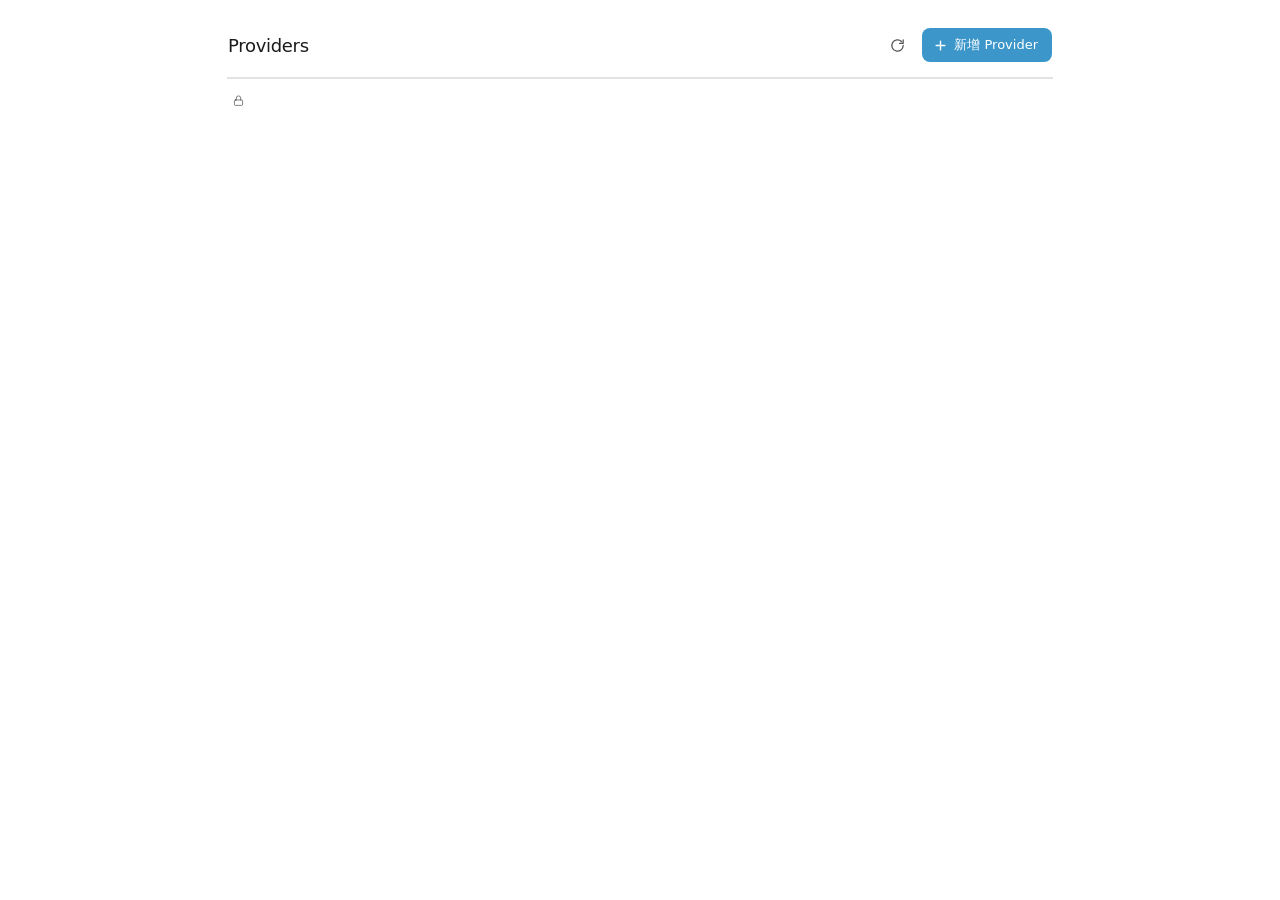
==== pages/providers/index.html @ 0677b1cc "feat: merge provider settings dialog" ====
<!doctype html>
<html lang="zh-CN">
  <head>
    <meta charset="utf-8" />
    <meta name="viewport" content="width=device-width, initial-scale=1" />
    <title>Providers</title>
    <link rel="stylesheet" href="./style.css" />
    <script src="/api/plugin/page/bridge-sdk.js"></script>
  </head>
  <body>
    <main class="account-center">
      <header class="page-heading">
        <div class="heading-copy">
          <h1 id="title">Providers</h1>
        </div>
        <span id="updated" class="updated" role="status"></span>
        <button id="usage" class="icon-button" type="button" aria-label="刷新状态">
          <svg viewBox="0 0 24 24" aria-hidden="true">
            <path d="M20 12a8 8 0 1 1-2.34-5.66" />
            <path d="M20 4v5h-5" />
          </svg>
        </button>
        <button id="add-provider" class="button primary with-icon" type="button">
          <svg viewBox="0 0 24 24" aria-hidden="true"><path d="M12 5v14M5 12h14" /></svg>
          <span id="add-provider-label">新增 Provider</span>
        </button>
      </header>
      <p id="page-error" class="error" role="alert" hidden></p>
      <p id="save-error" class="error" role="alert" hidden></p>

      <!-- Rows are rendered by app.js; the allowance panel is moved under the
           selected row. Rarely used settings live in the settings dialog. -->
      <div id="providers" class="provider-list" aria-label="Providers">
        <section id="provider-detail" class="editor" aria-labelledby="source-name" hidden>
          <div class="sr-only">
            <h2 id="source-name">—</h2>
            <span id="plan" hidden></span>
            <span id="account-status"></span>
          </div>
          <div class="editor-row">
            <span id="quota-label" class="editor-label compact">额度</span>
            <div class="editor-body">
              <div class="quota-list" aria-live="polite">
                <div id="usage-result" class="quota-rows"></div>
                <p id="quota-policy" class="quota-note" hidden></p>
              </div>
              <p id="notice" class="notice" role="status" hidden>
                <svg viewBox="0 0 24 24" aria-hidden="true">
                  <path d="M12 9v4M12 17h.01" />
                  <path d="M10.3 3.9 1.8 18a2 2 0 0 0 1.7 3h17a2 2 0 0 0 1.7-3L13.7 3.9a2 2 0 0 0-3.4 0z" />
                </svg>
                <span id="notice-text"></span>
              </p>
            </div>
          </div>
        </section>
      </div>

      <p class="footnote">
        <svg viewBox="0 0 24 24" aria-hidden="true">
          <rect x="4.5" y="11" width="15" height="10" rx="2" />
          <path d="M8 11V7.5a4 4 0 0 1 8 0V11" />
        </svg>
        <span id="privacy"></span>
      </p>
    </main>

    <dialog id="login-dialog" aria-labelledby="instructions-title">
      <div class="dialog-heading">
        <h2 id="instructions-title">新增 Provider</h2>
        <button id="close-login" class="icon-button" type="button" aria-label="关闭">
          <svg viewBox="0 0 24 24" aria-hidden="true">
            <path d="M6.5 6.5l11 11M17.5 6.5l-11 11" />
          </svg>
        </button>
      </div>
      <div class="dialog-body">
        <p id="login-intro" class="dialog-intro"></p>
        <div id="login-name-field" class="field">
          <label for="login-name">
            <span id="login-name-label">Provider 名称</span>
            <span id="login-name-optional" class="field-optional">可选</span>
          </label>
          <input id="login-name" class="text-input" type="text" maxlength="80" value="ChatGPT" placeholder="ChatGPT" autocomplete="off" />
        </div>
        <!-- Shown while a device code is waiting for authorization. -->
        <section id="device-panel" class="device-panel" aria-labelledby="code-label" hidden>
          <p id="code-label" class="device-label">设备码</p>
          <div class="copy-row code-row">
            <input id="user-code" class="device-code" type="text" readonly spellcheck="false" aria-labelledby="code-label" />
            <button id="copy-code" class="button small" type="button" aria-describedby="code-label">复制设备码</button>
          </div>
          <div id="verify-row" class="link-row">
            <input id="verify-url" type="text" readonly spellcheck="false" aria-label="授权链接" />
            <button id="copy-url" class="link-button" type="button">复制授权链接</button>
          </div>
          <p id="device-hint" class="device-hint">在浏览器中打开链接，输入设备码完成授权。</p>
          <p id="copy-status" class="copy-status" role="status"></p>
        </section>
        <div id="login-state" class="login-state" role="status">
          <span id="state-icon" class="state-icon" aria-hidden="true"></span>
          <span class="state-copy">
            <strong id="status"></strong>
            <span id="status-detail" class="state-detail"></span>
          </span>
          <span id="status-dots" class="quiet-dots" aria-hidden="true" hidden><i></i><i></i><i></i></span>
        </div>
        <div id="saved-provider" class="saved-provider" hidden>
          <span class="provider-icon" aria-hidden="true"><span class="openai-icon"></span></span>
          <span class="saved-copy">
            <strong id="saved-name" class="saved-name"></strong>
            <span id="saved-sub" class="saved-sub" hidden></span>
          </span>
        </div>
        <p id="error" class="error" role="alert" hidden></p>
      </div>
      <div class="actions">
        <button id="cancel" class="button quiet" type="button" hidden>取消登录</button>
        <button id="start" class="button primary" type="button" autofocus>获取设备码</button>
        <button id="done" class="button primary" type="button" hidden>完成</button>
      </div>
    </dialog>
    <!-- One settings dialog serves every provider. app.js binds it to an
         explicit source ID each time it opens and keeps a draft until saved. -->
    <dialog id="settings-dialog" class="settings-dialog" aria-labelledby="settings-title" aria-describedby="settings-kicker">
      <div class="dialog-heading settings-heading">
        <span id="settings-icon" class="provider-icon" aria-hidden="true"></span>
        <div class="settings-heading-copy">
          <h2 id="settings-title">—</h2>
          <p id="settings-kicker" class="settings-kicker">Provider 设置</p>
        </div>
        <button id="close-settings" class="icon-button" type="button" aria-label="关闭">
          <svg viewBox="0 0 24 24" aria-hidden="true">
            <path d="M6.5 6.5l11 11M17.5 6.5l-11 11" />
          </svg>
        </button>
      </div>
      <div class="dialog-body settings-body">
        <div class="field">
          <label id="settings-name-label" for="settings-name">名称</label>
          <input id="settings-name" class="text-input" type="text" maxlength="80" autocomplete="off" aria-describedby="settings-name-hint" />
          <p id="settings-name-hint" class="field-hint" hidden></p>
        </div>
        <div class="field">
          <span id="settings-routing-label" class="field-label">路由</span>
          <div class="segmented" role="group" aria-labelledby="settings-routing-label">
            <button id="settings-routing-fixed" type="button" aria-pressed="true">固定 Provider</button>
            <button id="settings-routing-auto" type="button" aria-pressed="false">自动回退</button>
          </div>
          <p id="settings-routing-help" class="field-hint"></p>
        </div>
        <!-- Account actions act immediately and never save the draft above. -->
        <section id="settings-account" class="settings-section" aria-labelledby="settings-account-label">
          <h3 id="settings-account-label" class="field-label">账号</h3>
          <div class="settings-account-row">
            <span id="settings-account-text" class="settings-account-text"></span>
            <button id="settings-reauth" class="button small" type="button">重新授权</button>
          </div>
          <div id="settings-danger" class="danger-zone">
            <div class="danger-copy">
              <strong id="settings-remove-title">移除 Provider</strong>
              <span id="settings-remove-hint"></span>
            </div>
            <div class="danger-actions">
              <button id="settings-remove-keep" class="button small quiet" type="button" hidden>保留</button>
              <button id="settings-remove" class="button small danger" type="button">移除</button>
            </div>
          </div>
        </section>
        <p id="settings-error" class="error" role="alert" hidden></p>
      </div>
      <div class="actions">
        <button id="settings-cancel" class="button quiet" type="button">取消</button>
        <button id="settings-save" class="button primary" type="button">保存</button>
      </div>
    </dialog>
    <script type="module" src="./app.js"></script>
  </body>
</html>
---- pages/providers/style.css ----
/* Color roles mirror the AstrBot dashboard theme (dashboard/src/theme
   LightTheme.ts / DarkTheme.ts): white / #1a1a1a backgrounds, outlined flat
   cards with an 8px radius, the primary blue for actions and progress, and
   Vuetify-style "tonal" fills (the role color at ~12%). Status text uses a
   darkened tone of AstrBot's success/warning/error so it stays readable on
   light surfaces; fills and dots use the original colors. */
:root {
  --bg: #ffffff;
  --surface: #ffffff;
  --surface-low: #fafafa;
  --muted-surface: #ecf2fa;
  --hover-fill: rgb(0 0 0 / 4%);
  --text: #1b1c1d;
  --secondary: rgb(0 0 0 / 67%);
  --muted: rgb(0 0 0 / 50%);
  --line: rgb(208 208 208 / 60%);
  --line-strong: #d0d0d0;
  --primary: #3c96ca;
  --primary-strong: #2f86bd;
  --primary-soft: color-mix(in srgb, var(--primary) 12%, transparent);
  --on-primary: #ffffff;
  --track: color-mix(in srgb, var(--primary) 16%, transparent);
  --ok: #00c853;
  --ok-text: color-mix(in oklab, var(--ok) 64%, #000);
  --warn: #ffc107;
  --warn-text: color-mix(in oklab, var(--warn) 56%, #000);
  --bad: #f44336;
  --bad-text: color-mix(in oklab, var(--bad) 86%, #000);
  --ok-soft: color-mix(in srgb, var(--ok) 12%, transparent);
  --warn-soft: color-mix(in srgb, var(--warn) 16%, transparent);
  --bad-soft: color-mix(in srgb, var(--bad) 10%, transparent);
  --focus: var(--primary);
  --radius: 8px;
  --hairline: 1px;
  --surface-ring: 0 0 0 1px var(--line);
  --panel-shadow: var(--surface-ring);
  --dialog-shadow: 0 0 0 1px var(--line), 0 11px 15px -7px rgb(0 0 0 / 20%),
    0 24px 38px 3px rgb(0 0 0 / 14%), 0 9px 46px 8px rgb(0 0 0 / 12%);
  --snap: cubic-bezier(0.32, 0.72, 0, 1);
  --out: cubic-bezier(0.165, 0.84, 0.44, 1);
  --medium: 500;
  --bold: 600;
  --sans: "Outfit", "Noto Sans", system-ui, -apple-system, "Segoe UI",
    "PingFang SC", "Hiragino Sans GB", "Noto Sans CJK SC", "Microsoft YaHei",
    "Noto Sans SC", sans-serif;
  --mono: ui-monospace, "SF Mono", Menlo, Consolas, "PingFang SC", monospace;
  color-scheme: light;
  font-family: var(--sans);
  font-synthesis: none;
  -webkit-font-smoothing: antialiased;
  color: var(--text);
  background: var(--bg);
}
:root[data-theme="dark"] {
  --bg: #1a1a1a;
  --surface: #242424;
  --surface-low: #1f1f1f;
  --muted-surface: #2a2a2a;
  --hover-fill: rgb(255 255 255 / 6%);
  --text: #e8eaed;
  --secondary: rgb(255 255 255 / 80%);
  --muted: rgb(255 255 255 / 52%);
  --line: #3a3a3a;
  --line-strong: #4a4a4a;
  --primary: #5ba4d4;
  --primary-strong: #84c9ea;
  --primary-soft: color-mix(in srgb, var(--primary) 16%, transparent);
  --on-primary: #ffffff;
  --track: color-mix(in srgb, var(--primary) 20%, transparent);
  --ok: #52c41a;
  --ok-text: var(--ok);
  --warn: #faad14;
  --warn-text: var(--warn);
  --bad: #ff4d4f;
  --bad-text: var(--bad);
  --ok-soft: color-mix(in srgb, var(--ok) 14%, transparent);
  --warn-soft: color-mix(in srgb, var(--warn) 14%, transparent);
  --bad-soft: color-mix(in srgb, var(--bad) 14%, transparent);
  --dialog-shadow: 0 0 0 1px var(--line), 0 24px 48px rgb(0 0 0 / 50%);
  color-scheme: dark;
}
* {
  box-sizing: border-box;
}
body {
  margin: 0;
  background: var(--bg);
  font-size: 14px;
  line-height: 1.6;
}
h1,
h2,
h3,
p {
  margin: 0;
}
h1,
h2,
h3 {
  text-wrap: balance;
}
p {
  text-wrap: pretty;
}
[hidden] {
  display: none !important;
}
svg {
  display: block;
  fill: none;
  stroke: currentColor;
  stroke-width: 1.8;
  stroke-linecap: round;
  stroke-linejoin: round;
}
button,
input {
  font: inherit;
  color: inherit;
}
button {
  cursor: pointer;
  -webkit-tap-highlight-color: transparent;
}
button:disabled {
  cursor: default;
  opacity: 0.45;
}
a:focus-visible,
button:focus-visible,
input:focus-visible,
summary:focus-visible {
  outline: 2px solid var(--focus);
  outline-offset: 2px;
}

/* ---------- Buttons (AstrBot / Vuetify tonal, flat and text variants) ---------- */
.button {
  border: 0;
  border-radius: var(--radius);
  background: var(--primary-soft);
  color: var(--primary-strong);
  padding: 8px 14px;
  font-size: 13px;
  font-weight: var(--medium);
  line-height: 1.4;
  white-space: nowrap;
  transition: background 120ms var(--snap);
}
.button:hover:not(:disabled) {
  background: color-mix(in srgb, var(--primary) 20%, transparent);
}
.button.small {
  font-size: 12px;
  padding: 5px 10px;
}
.button.primary {
  background: var(--primary);
  color: var(--on-primary);
}
.button.primary:hover:not(:disabled) {
  background: color-mix(in srgb, var(--primary) 88%, #000);
}
.button.quiet {
  background: transparent;
  color: var(--secondary);
}
.button.quiet:hover:not(:disabled) {
  background: var(--hover-fill);
}
.icon-button {
  width: 30px;
  height: 30px;
  display: inline-grid;
  place-items: center;
  flex-shrink: 0;
  padding: 0;
  border: 0;
  border-radius: 6px;
  background: transparent;
  color: var(--secondary);
  transition:
    background 120ms var(--snap),
    color 120ms var(--snap);
}
.icon-button:hover:not(:disabled) {
  background: var(--hover-fill);
  color: var(--text);
}
.icon-button svg {
  width: 17px;
  height: 17px;
}
.icon-button[aria-busy="true"] {
  opacity: 1;
}
.icon-button[aria-busy="true"] svg {
  animation: spin 0.9s linear infinite;
}
@keyframes spin {
  to {
    transform: rotate(360deg);
  }
}

/* ---------- Page ---------- */
.account-center {
  max-width: 880px;
  margin: 0 auto;
  padding: 28px 28px 32px;
}
.page-heading {
  display: flex;
  align-items: center;
  gap: 10px;
  margin-bottom: 16px;
}
.heading-copy {
  flex: 1;
  min-width: 0;
}
.page-heading h1 {
  font-size: 18px;
  font-weight: var(--medium);
  letter-spacing: -0.3px;
  line-height: 1.4;
}
.updated {
  font-size: 12px;
  color: var(--muted);
  font-variant-numeric: tabular-nums;
}

/* ---------- Badges ---------- */
.badge {
  display: inline-flex;
  align-items: center;
  gap: 6px;
  height: 22px;
  padding: 0 8px;
  border-radius: 999px;
  background: var(--ok-soft);
  color: var(--ok-text);
  font-size: 12px;
  font-weight: var(--medium);
  white-space: nowrap;
  flex-shrink: 0;
}
.badge::before {
  content: "";
  width: 6px;
  height: 6px;
  border-radius: 50%;
  background: currentColor;
}
.badge.neutral {
  background: var(--muted-surface);
  color: var(--secondary);
}
.badge.warning {
  background: var(--warn-soft);
  color: var(--warn-text);
}
.badge.danger {
  background: var(--bad-soft);
  color: var(--bad-text);
}
.badge:empty {
  display: none;
}

.plan-tag {
  font-size: 10.5px;
  font-weight: var(--bold);
  letter-spacing: 0.4px;
  text-transform: uppercase;
  padding: 0 6px;
  line-height: 18px;
  border-radius: 5px;
  box-shadow: inset 0 0 0 1px var(--line-strong);
  color: var(--secondary);
}

/* ---------- Quota ---------- */
.quota-list {
  container-type: inline-size;
}
.quota-rows {
  display: grid;
  gap: 6px;
}
.quota-name,
.quota-rows > .muted {
  line-height: 24px;
}
.quota-rows > .muted {
  display: flex;
  align-items: center;
  gap: 8px;
  font-size: 13px;
  color: var(--secondary);
}
.quota-row {
  display: grid;
  grid-template-columns: 56px 150px 96px minmax(0, 1fr);
  align-items: center;
  column-gap: 12px;
  min-height: 24px;
  font-size: 13px;
}
.quota-name {
  color: var(--secondary);
  white-space: nowrap;
}
.quota-bar {
  height: 5px;
  border-radius: 99px;
  background: var(--track);
  overflow: hidden;
}
.quota-fill {
  display: block;
  height: 100%;
  border-radius: inherit;
  background: var(--primary);
  transition: width 500ms var(--out);
}
.quota-value {
  font-weight: var(--bold);
  font-variant-numeric: tabular-nums;
  white-space: nowrap;
}
.quota-value small {
  margin-left: 3px;
  font-size: 12px;
  font-weight: 400;
  color: var(--muted);
}
.quota-reset {
  overflow-wrap: anywhere;
  font-size: 12px;
  color: var(--muted);
  font-variant-numeric: tabular-nums;
}
.quota-row.low .quota-fill {
  background: var(--warn);
}
.quota-row.low .quota-value {
  color: var(--warn-text);
}
.quota-row.exhausted .quota-bar {
  background: color-mix(in srgb, var(--bad) 18%, transparent);
}
.quota-row.exhausted .quota-value {
  color: var(--bad-text);
}
.quota-row.unknown .quota-bar {
  background: repeating-linear-gradient(90deg, var(--track) 0 6px, transparent 6px 10px);
}
.quota-row.unknown .quota-value {
  color: var(--muted);
}
.quota-note {
  margin-top: 6px;
  font-size: 12px;
  color: var(--muted);
}
.notice {
  display: flex;
  align-items: flex-start;
  gap: 6px;
  margin-top: 8px;
  font-size: 12.5px;
  color: var(--warn-text);
}
.notice svg {
  width: 14px;
  height: 14px;
  margin-top: 3px;
  flex-shrink: 0;
}

.footnote {
  display: flex;
  align-items: center;
  gap: 6px;
  margin-top: 16px;
  padding: 0 4px;
  font-size: 12px;
  color: var(--muted);
}
.footnote svg {
  width: 13px;
  height: 13px;
  flex-shrink: 0;
}

/* ---------- Quiet dots ---------- */
.quiet-dots {
  display: inline-flex;
  gap: 3.5px;
  position: relative;
  top: 0.06em;
}
.quiet-dots i {
  width: 3px;
  height: 3px;
  flex-shrink: 0;
  border-radius: 50%;
  background: var(--primary);
  opacity: 0;
  animation: quiet-dot 1.9s cubic-bezier(0.4, 0, 0.2, 1) infinite;
}
.quiet-dots i:nth-child(2) {
  animation-delay: 0.15s;
}
.quiet-dots i:nth-child(3) {
  animation-delay: 0.3s;
}
@keyframes quiet-dot {
  0%,
  8% {
    opacity: 0;
    transform: translateY(2px);
  }
  22% {
    opacity: 1;
    transform: translateY(-2.5px);
  }
  40%,
  60% {
    opacity: 1;
    transform: translateY(0);
  }
  78%,
  100% {
    opacity: 0;
    transform: translateY(0);
  }
}

/* ---------- Login dialog ---------- */
dialog {
  width: min(480px, calc(100% - 32px));
  max-height: calc(100vh - 40px);
  overflow: auto;
  padding: 0;
  border: 1px solid transparent;
  border-radius: var(--radius);
  background: var(--surface);
  color: var(--text);
  box-shadow: var(--dialog-shadow);
}
dialog::backdrop {
  background: rgb(33 33 33 / 46%);
}
.dialog-heading {
  display: flex;
  align-items: center;
  justify-content: space-between;
  gap: 16px;
  padding: 16px 16px 0 20px;
}
.dialog-heading h2 {
  font-size: 16px;
  font-weight: var(--bold);
}
.dialog-body {
  padding: 10px 20px 18px;
}
.dialog-intro {
  font-size: 13px;
  color: var(--secondary);
}
.copy-row {
  display: flex;
  align-items: center;
  gap: 8px;
  padding: 5px 5px 5px 12px;
  border: 1px solid transparent;
  border-radius: 8px;
  background: var(--surface-low);
  box-shadow: var(--surface-ring);
}
.copy-row input {
  flex: 1;
  width: 100%;
  min-width: 0;
  padding: 2px 0;
  border: 0;
  background: transparent;
  color: var(--secondary);
  font-family: var(--mono);
  font-size: 12.5px;
  text-overflow: ellipsis;
}
.copy-row input:focus-visible {
  outline-offset: 4px;
  border-radius: 3px;
}
.code-row {
  padding: 10px 10px 10px 16px;
  border-style: dashed;
  border-color: var(--line-strong);
  box-shadow: none;
}
.copy-row .device-code {
  color: var(--text);
  font-size: 24px;
  font-weight: 600;
  letter-spacing: 4px;
}

/* Device code and authorization link for copying into the browser. */
.device-panel {
  display: grid;
  gap: 10px;
  min-width: 0;
}
.device-label {
  font-size: 12px;
  font-weight: var(--medium);
  color: var(--muted);
}
.device-label + .code-row {
  margin-top: -4px;
}
.device-hint {
  font-size: 13px;
  color: var(--secondary);
}
@media (max-width: 520px) {
  .code-row {
    flex-wrap: wrap;
  }
  .code-row .device-code {
    flex-basis: 100%;
  }
  .code-row button {
    margin-left: auto;
  }
}
.link-row {
  display: flex;
  align-items: center;
  gap: 10px;
  min-width: 0;
  padding: 0 2px;
}
.link-row input {
  flex: 1;
  min-width: 0;
  padding: 2px 0;
  border: 0;
  background: transparent;
  color: var(--muted);
  font-family: var(--mono);
  font-size: 12px;
  text-overflow: ellipsis;
}
.link-row input:focus-visible {
  outline-offset: 2px;
  border-radius: 3px;
}
.link-row .link-button {
  flex-shrink: 0;
  color: var(--primary-strong);
  font-size: 12.5px;
}
.copy-status {
  font-size: 12px;
  color: var(--muted);
}
.copy-status:empty {
  display: none;
}

/* One line for progress; a tonal box once the login settles. */
.login-state {
  display: flex;
  align-items: flex-start;
  gap: 8px;
  margin-top: 16px;
  font-size: 13px;
  color: var(--secondary);
}
.login-state:has(#status:empty) {
  display: none;
}
.state-copy {
  display: grid;
  gap: 2px;
  min-width: 0;
}
.login-state strong {
  font-weight: var(--medium);
  color: var(--text);
}
.login-state.busy {
  align-items: center;
}
.login-state.busy strong {
  font-weight: 400;
  color: var(--secondary);
}
.state-detail {
  font-size: 12.5px;
  color: var(--secondary);
  overflow-wrap: anywhere;
}
.login-state.ok,
.login-state.warn {
  padding: 10px 12px;
  border-radius: 8px;
}
.login-state.ok {
  background: var(--ok-soft);
}
.login-state.warn {
  background: var(--warn-soft);
}
.state-icon {
  flex-shrink: 0;
  margin-top: 1px;
}
.state-icon svg {
  width: 18px;
  height: 18px;
  stroke-width: 2;
}
.login-state.ok .state-icon {
  color: var(--ok-text);
}
.login-state.warn .state-icon {
  color: var(--warn-text);
}
.saved-provider {
  display: flex;
  align-items: center;
  gap: 12px;
  min-width: 0;
  margin-top: 10px;
  padding: 10px 12px;
  border-radius: 8px;
  background: var(--surface-low);
  box-shadow: var(--surface-ring);
}
.saved-copy {
  display: grid;
  gap: 1px;
  min-width: 0;
}
.saved-name {
  overflow: hidden;
  text-overflow: ellipsis;
  white-space: nowrap;
  font-size: 14px;
  font-weight: var(--bold);
}
.saved-sub {
  font-size: 12.5px;
  color: var(--muted);
  overflow-wrap: anywhere;
}
.error {
  margin-top: 14px;
  padding: 10px 12px;
  border-radius: 8px;
  background: var(--bad-soft);
  color: var(--bad-text);
  font-size: 13px;
  overflow-wrap: anywhere;
}
.actions {
  display: flex;
  justify-content: flex-end;
  gap: 8px;
  padding: 12px 20px;
  box-shadow: inset 0 var(--hairline) var(--line);
}
/* While the server saves there is nothing to act on. */
.actions:not(:has(> :not([hidden]))) {
  display: none;
}

@media (prefers-reduced-motion: reduce) {
  *,
  *::before,
  *::after {
    animation: none !important;
    transition: none !important;
  }
  .quiet-dots i {
    opacity: 1;
  }
}

/* ---------- Provider list ---------- */
.sr-only {
  position: absolute;
  width: 1px;
  height: 1px;
  padding: 0;
  margin: -1px;
  overflow: hidden;
  clip: rect(0 0 0 0);
  white-space: nowrap;
  border: 0;
}
.button.with-icon {
  display: inline-flex;
  align-items: center;
  gap: 6px;
  padding-left: 11px;
}
.button.with-icon svg {
  width: 15px;
  height: 15px;
  stroke-width: 2.2;
}
.provider-list {
  --open-bg: color-mix(in srgb, var(--primary) 4%, var(--surface));
  border-radius: var(--radius);
  background: var(--surface);
  box-shadow: var(--surface-ring);
  overflow: hidden;
}
.provider-list > * + .provider-row,
.provider-list > * + .editor {
  border-top: 1px solid var(--line);
}
/* A row holds the selecting button and, beside it, the enable switch. */
.provider-row {
  display: flex;
  align-items: center;
  width: 100%;
  transition: background 120ms var(--snap);
}
.provider-row:hover {
  background: var(--hover-fill);
}
.provider-main {
  display: flex;
  align-items: center;
  gap: 12px;
  flex: 1;
  min-width: 0;
  min-height: 60px;
  padding: 10px 6px 10px 16px;
  border: 0;
  background: transparent;
  color: inherit;
  text-align: left;
  font: inherit;
}
.provider-main:focus-visible {
  outline-offset: -2px;
}
.provider-row.open,
.provider-row.open + .editor {
  background: var(--open-bg);
  box-shadow: inset 3px 0 var(--primary);
}
.provider-icon {
  display: grid;
  place-items: center;
  width: 34px;
  height: 34px;
  flex-shrink: 0;
}
.provider-icon img {
  display: block;
  width: 34px;
  height: 34px;
}
.provider-icon .codex-icon-dark,
:root[data-theme="dark"] .provider-icon .codex-icon-light {
  display: none;
}
:root[data-theme="dark"] .provider-icon .codex-icon-dark {
  display: block;
}
.provider-icon .openai-icon {
  width: 28px;
  height: 28px;
  background-color: var(--text);
  mask: url("./icons/openai.svg") center / contain no-repeat;
}
.provider-copy {
  display: grid;
  gap: 1px;
  flex: 1;
  min-width: 0;
}
.provider-title {
  display: flex;
  align-items: center;
  gap: 6px;
  min-width: 0;
}
.provider-name {
  min-width: 0;
  overflow: hidden;
  text-overflow: ellipsis;
  white-space: nowrap;
  font-size: 14px;
  font-weight: var(--bold);
}
.provider-sub {
  overflow: hidden;
  text-overflow: ellipsis;
  white-space: nowrap;
  font-size: 12.5px;
  color: var(--muted);
}
.provider-meta {
  display: inline-flex;
  align-items: center;
  gap: 7px;
  flex-shrink: 0;
  max-width: 45%;
  font-size: 13px;
  color: var(--secondary);
  white-space: nowrap;
}
.provider-meta-text {
  overflow: hidden;
  text-overflow: ellipsis;
}
.status-dot {
  width: 7px;
  height: 7px;
  flex-shrink: 0;
  border-radius: 50%;
  background: var(--ok);
}
.provider-meta.neutral .status-dot {
  background: var(--muted);
}
.provider-meta.warning {
  color: var(--warn-text);
}
.provider-meta.warning .status-dot {
  background: var(--warn);
}
.provider-meta.danger {
  color: var(--bad-text);
}
.provider-meta.danger .status-dot {
  background: var(--bad);
}
.row-tag {
  flex-shrink: 0;
  padding: 0 6px;
  border-radius: 5px;
  background: var(--muted-surface);
  color: var(--secondary);
  font-size: 11px;
  font-weight: var(--medium);
  line-height: 18px;
  white-space: nowrap;
}
.row-tag.auto {
  background: var(--primary-soft);
  color: var(--primary-strong);
}
/* Disabled is not a health state: dim the identity, keep the status color. */
.provider-row.disabled .provider-icon {
  opacity: 0.5;
}
.provider-row.disabled .provider-name {
  color: var(--secondary);
}

/* ---------- Switch and segmented choice ---------- */
.switch {
  display: grid;
  place-items: center;
  flex-shrink: 0;
  width: 52px;
  height: 44px;
  margin-right: 8px;
  padding: 0;
  border: 0;
  border-radius: var(--radius);
  background: transparent;
}
.switch-track {
  position: relative;
  width: 34px;
  height: 20px;
  border-radius: 999px;
  background: var(--line-strong);
  transition: background 140ms var(--snap);
}
.switch-track::after {
  content: "";
  position: absolute;
  top: 2px;
  left: 2px;
  width: 16px;
  height: 16px;
  border-radius: 50%;
  background: #ffffff;
  box-shadow: 0 1px 2px rgb(0 0 0 / 30%);
  transition: transform 160ms var(--snap);
}
.switch[aria-checked="true"] .switch-track {
  background: var(--primary);
}
.switch[aria-checked="true"] .switch-track::after {
  transform: translateX(14px);
}
.switch[aria-busy="true"] {
  cursor: progress;
}
.switch:focus-visible {
  outline-offset: -4px;
}
.segmented {
  display: inline-flex;
  flex-wrap: wrap;
  gap: 2px;
  max-width: 100%;
  padding: 2px;
  border-radius: var(--radius);
  background: var(--muted-surface);
}
.segmented button {
  padding: 5px 12px;
  border: 0;
  border-radius: 6px;
  background: transparent;
  color: var(--secondary);
  font-size: 12.5px;
  line-height: 1.4;
  white-space: nowrap;
  transition:
    background 120ms var(--snap),
    color 120ms var(--snap);
}
.segmented button:hover:not(:disabled) {
  color: var(--text);
}
.segmented button[aria-pressed="true"] {
  background: var(--surface);
  color: var(--text);
  font-weight: var(--medium);
  box-shadow: 0 0 0 1px var(--line), 0 1px 2px rgb(0 0 0 / 6%);
}

/* The gear sits between the row's main button and its switch. It stays
   quiet until the row is hovered or focused. */
.row-settings {
  width: 34px;
  height: 34px;
  color: var(--muted);
}
.row-settings svg {
  width: 16px;
  height: 16px;
}
.provider-row:hover .row-settings,
.row-settings:focus-visible {
  color: var(--secondary);
}

.chevron {
  display: grid;
  place-items: center;
  width: 18px;
  flex-shrink: 0;
  color: var(--muted);
  transition: transform 160ms var(--snap);
}
.chevron svg {
  width: 15px;
  height: 15px;
  stroke-width: 2;
}
.provider-row.open .chevron {
  transform: rotate(90deg);
  color: var(--primary);
}

/* ---------- Expanded editor (labeled rows) ---------- */
.editor {
  padding: 2px 16px 0 66px;
}
.editor-row {
  display: grid;
  grid-template-columns: 64px minmax(0, 1fr);
  align-items: start;
  gap: 14px;
  padding: 12px 0;
}
.editor-label {
  font-size: 13px;
  line-height: 32px;
  color: var(--muted);
}
.editor-body {
  min-width: 0;
}
/* The quota lines are 24px tall; keep their label on the same baseline. */
.editor-label.compact {
  line-height: 24px;
}
.text-input {
  flex: 1;
  min-width: 0;
  height: 32px;
  padding: 0 10px;
  border: 1px solid var(--line-strong);
  border-radius: 6px;
  background: var(--surface);
  color: var(--text);
  font-size: 13px;
  transition:
    border-color 120ms var(--snap),
    box-shadow 120ms var(--snap);
}
.text-input:hover {
  border-color: color-mix(in srgb, var(--text) 35%, transparent);
}
.text-input:focus {
  outline: none;
  border-color: var(--primary);
  box-shadow: 0 0 0 3px var(--primary-soft);
}
.text-input:disabled {
  opacity: 0.6;
}
.field {
  display: grid;
  gap: 6px;
  margin-top: 14px;
}
.field label {
  display: flex;
  align-items: baseline;
  gap: 6px;
  font-size: 13px;
  font-weight: var(--medium);
}
.field-optional {
  font-size: 12px;
  font-weight: 400;
  color: var(--muted);
}
.field .text-input {
  height: 36px;
}

/* ---------- Settings dialog ---------- */
/* Header and actions stay put; only the body scrolls on short screens. */
.settings-dialog {
  max-height: min(680px, calc(100dvh - 32px));
}
.settings-dialog[open] {
  display: flex;
  flex-direction: column;
  overflow: hidden;
}
.settings-heading {
  justify-content: flex-start;
  gap: 12px;
  padding: 14px 12px 14px 20px;
  box-shadow: inset 0 -1px var(--line);
}
.settings-heading .provider-icon,
.settings-heading .provider-icon img {
  width: 30px;
  height: 30px;
}
.settings-heading .provider-icon .openai-icon {
  width: 25px;
  height: 25px;
}
.settings-heading-copy {
  flex: 1;
  min-width: 0;
}
.settings-heading h2 {
  overflow: hidden;
  text-overflow: ellipsis;
  white-space: nowrap;
  font-size: 15px;
  line-height: 1.35;
}
.settings-kicker {
  font-size: 12px;
  color: var(--muted);
}
.settings-body {
  flex: 1 1 auto;
  min-height: 0;
  overflow-y: auto;
  padding: 4px 20px 20px;
}
.settings-body > .field {
  margin-top: 16px;
}
.settings-body .segmented {
  justify-self: start;
}
.field-label {
  font-size: 13px;
  font-weight: var(--medium);
}
.field-hint {
  font-size: 12.5px;
  color: var(--muted);
}
#settings-name-hint {
  color: var(--bad-text);
}
.text-input[aria-invalid="true"] {
  border-color: var(--bad);
}
.settings-dialog .actions {
  flex-shrink: 0;
}
.settings-section {
  display: grid;
  gap: 10px;
  margin-top: 20px;
  padding-top: 16px;
  border-top: 1px solid var(--line);
}
.settings-section h3 {
  line-height: 1.4;
}
.settings-account-row {
  display: flex;
  align-items: center;
  justify-content: space-between;
  gap: 12px;
  min-width: 0;
}
.settings-account-text {
  min-width: 0;
  overflow: hidden;
  text-overflow: ellipsis;
  white-space: nowrap;
  font-size: 13px;
  color: var(--secondary);
}
.settings-account-row .button {
  flex-shrink: 0;
}
/* Destructive actions live in their own tinted box, apart from Save. */
.danger-zone {
  display: flex;
  align-items: center;
  justify-content: space-between;
  gap: 12px;
  padding: 10px 12px;
  border: 1px solid color-mix(in srgb, var(--bad) 28%, transparent);
  border-radius: var(--radius);
  background: color-mix(in srgb, var(--bad) 4%, transparent);
}
.danger-zone.armed {
  border-color: color-mix(in srgb, var(--bad) 55%, transparent);
  background: var(--bad-soft);
}
.danger-copy {
  display: grid;
  gap: 1px;
  min-width: 0;
}
.danger-copy strong {
  font-size: 13px;
  font-weight: var(--medium);
  color: var(--bad-text);
}
.danger-copy span {
  font-size: 12px;
  color: var(--muted);
}
.danger-actions {
  display: flex;
  flex-shrink: 0;
  gap: 6px;
}
.button.danger {
  background: var(--bad-soft);
  color: var(--bad-text);
}
.button.danger:hover:not(:disabled) {
  background: color-mix(in srgb, var(--bad) 18%, transparent);
}
/* Darkened so white text stays readable in both themes. */
.button.danger.armed {
  background: color-mix(in oklab, var(--bad) 80%, #000);
  color: #ffffff;
}
.button.danger.armed:hover:not(:disabled) {
  background: color-mix(in oklab, var(--bad) 70%, #000);
}

/* ---------- Narrow containers ---------- */
/* Wrap the reset time based on the space inside the editor, not the page. */
@container (max-width: 600px) {
  .quota-row {
    grid-template-columns: 56px 150px minmax(0, 1fr);
    row-gap: 2px;
  }
  .quota-reset {
    grid-column: 2 / -1;
  }
}
@media (max-width: 600px) {
  .account-center {
    padding: 16px 14px 24px;
  }
  .page-heading {
    flex-wrap: wrap;
    row-gap: 6px;
  }
  .heading-copy {
    flex-basis: 100%;
    order: -1;
  }
  .updated {
    flex: 1;
    font-size: 11.5px;
  }
  .provider-main {
    gap: 10px;
    padding: 10px 2px 10px 12px;
  }
  /* Stack name, account and status so tags never squeeze the name out. */
  .provider-main {
    display: grid;
    grid-template-columns: 34px minmax(0, 1fr) auto;
    grid-template-areas:
      "icon title chevron"
      "icon sub chevron"
      "icon meta chevron";
    row-gap: 1px;
  }
  .provider-copy {
    display: contents;
  }
  .provider-icon {
    grid-area: icon;
  }
  .provider-title {
    grid-area: title;
  }
  .provider-name {
    min-width: 4em;
  }
  .provider-sub {
    grid-area: sub;
  }
  .provider-meta {
    grid-area: meta;
    max-width: none;
    min-width: 0;
    font-size: 12.5px;
  }
  .chevron {
    grid-area: chevron;
  }
  .row-settings {
    width: 32px;
  }
  .switch {
    width: 46px;
    margin-right: 4px;
  }
  .settings-heading {
    padding-left: 16px;
  }
  .settings-body {
    padding: 4px 16px 18px;
  }
  .settings-dialog .actions {
    padding: 12px 16px;
  }
  .danger-zone {
    flex-wrap: wrap;
  }
  .danger-actions {
    margin-left: auto;
  }
  .editor {
    padding: 0 12px;
  }
  .quota-row {
    grid-template-columns: 52px minmax(0, 1fr) auto;
    row-gap: 2px;
  }
  .quota-reset {
    grid-column: 2 / -1;
  }
  .editor-row {
    grid-template-columns: minmax(0, 1fr);
    gap: 4px;
  }
  .editor-label,
  .editor-label.compact {
    line-height: 1.6;
  }
  .copy-row .device-code {
    font-size: 20px;
    letter-spacing: 3px;
  }
}
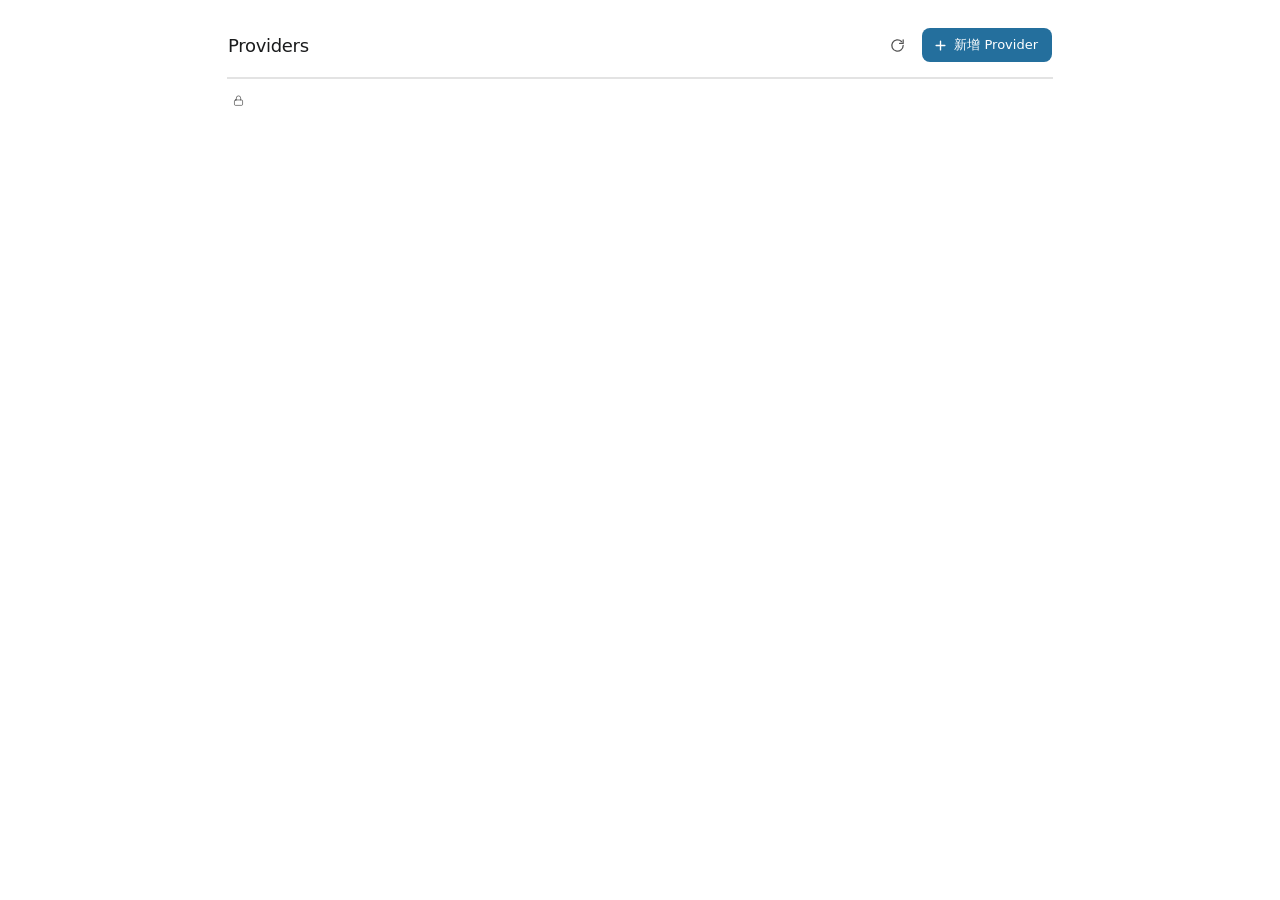
==== commit acac4b20: "feat: move account selection into account and model settings" ====
--- a/pages/providers/index.html
+++ b/pages/providers/index.html
@@ -28,33 +28,8 @@
       <p id="page-error" class="error" role="alert" hidden></p>
       <p id="save-error" class="error" role="alert" hidden></p>
 
-      <!-- Rows are rendered by app.js; the allowance panel is moved under the
-           selected row. Rarely used settings live in the settings dialog. -->
-      <div id="providers" class="provider-list" aria-label="Providers">
-        <section id="provider-detail" class="editor" aria-labelledby="source-name" hidden>
-          <div class="sr-only">
-            <h2 id="source-name">—</h2>
-            <span id="plan" hidden></span>
-            <span id="account-status"></span>
-          </div>
-          <div class="editor-row">
-            <span id="quota-label" class="editor-label compact">额度</span>
-            <div class="editor-body">
-              <div class="quota-list" aria-live="polite">
-                <div id="usage-result" class="quota-rows"></div>
-                <p id="quota-policy" class="quota-note" hidden></p>
-              </div>
-              <p id="notice" class="notice" role="status" hidden>
-                <svg viewBox="0 0 24 24" aria-hidden="true">
-                  <path d="M12 9v4M12 17h.01" />
-                  <path d="M10.3 3.9 1.8 18a2 2 0 0 0 1.7 3h17a2 2 0 0 0 1.7-3L13.7 3.9a2 2 0 0 0-3.4 0z" />
-                </svg>
-                <span id="notice-text"></span>
-              </p>
-            </div>
-          </div>
-        </section>
-      </div>
+      <!-- Each provider owns its independently expandable allowance panel. -->
+      <div id="providers" class="provider-list" aria-label="Providers"></div>
 
       <p class="footnote">
         <svg viewBox="0 0 24 24" aria-hidden="true">
@@ -149,6 +124,19 @@
           </div>
           <p id="settings-routing-help" class="field-hint"></p>
         </div>
+        <section id="settings-default-section" class="settings-default" aria-labelledby="settings-default-title" hidden>
+          <div class="settings-default-copy">
+            <h3 id="settings-default-title" class="field-label">默认账号</h3>
+            <p id="settings-default-help" class="field-hint"></p>
+          </div>
+          <div class="settings-default-action">
+            <span id="settings-default-status" class="settings-default-status" role="status" hidden>
+              <svg viewBox="0 0 24 24" aria-hidden="true"><path d="m5 12 4 4 10-10" /></svg>
+              <span id="settings-default-status-text"></span>
+            </span>
+            <button id="settings-default" class="button" type="button" aria-describedby="settings-default-help">设为默认账号</button>
+          </div>
+        </section>
         <!-- Account actions act immediately and never save the draft above. -->
         <section id="settings-account" class="settings-section" aria-labelledby="settings-account-label">
           <h3 id="settings-account-label" class="field-label">账号</h3>
--- a/pages/providers/style.css
+++ b/pages/providers/style.css
@@ -16,7 +16,8 @@
   --line: rgb(208 208 208 / 60%);
   --line-strong: #d0d0d0;
   --primary: #3c96ca;
-  --primary-strong: #2f86bd;
+  --primary-strong: #216b97;
+  --primary-fill: #246f9d;
   --primary-soft: color-mix(in srgb, var(--primary) 12%, transparent);
   --on-primary: #ffffff;
   --track: color-mix(in srgb, var(--primary) 16%, transparent);
@@ -155,11 +156,11 @@
   padding: 5px 10px;
 }
 .button.primary {
-  background: var(--primary);
+  background: var(--primary-fill);
   color: var(--on-primary);
 }
 .button.primary:hover:not(:disabled) {
-  background: color-mix(in srgb, var(--primary) 88%, #000);
+  background: color-mix(in srgb, var(--primary-fill) 88%, #000);
 }
 .button.quiet {
   background: transparent;
@@ -1149,6 +1150,64 @@
 .settings-account-row .button {
   flex-shrink: 0;
 }
+/* The default account is an immediate action, separate from draft fields. */
+.settings-default {
+  display: flex;
+  flex-wrap: wrap;
+  align-items: center;
+  justify-content: space-between;
+  gap: 12px 20px;
+  margin-top: 20px;
+  padding-top: 20px;
+  border-top: var(--hairline) solid var(--line);
+}
+.settings-default-copy {
+  flex: 1 1 180px;
+  min-width: 0;
+  display: grid;
+  gap: 4px;
+}
+.settings-default h3 {
+  line-height: 1.4;
+}
+.settings-body .field-hint,
+.settings-body .danger-copy span {
+  color: var(--secondary);
+}
+.settings-default .field-hint {
+  text-wrap: pretty;
+}
+.settings-default-action {
+  max-width: 100%;
+  flex: 0 1 auto;
+}
+.settings-default .button {
+  min-height: 40px;
+  max-width: 100%;
+  white-space: normal;
+  text-align: start;
+}
+.settings-default .button[aria-busy="true"] {
+  cursor: progress;
+}
+.settings-default-status {
+  display: inline-flex;
+  align-items: center;
+  gap: 6px;
+  min-height: 40px;
+  color: var(--secondary);
+  font-size: 13px;
+}
+.settings-default-status svg {
+  width: 16px;
+  height: 16px;
+  flex-shrink: 0;
+}
+.settings-default-status:focus-visible {
+  outline: 2px solid var(--focus);
+  outline-offset: 4px;
+  border-radius: 2px;
+}
 /* Destructive actions live in their own tinted box, apart from Save. */
 .danger-zone {
   display: flex;
@@ -1212,7 +1271,7 @@
 }
 @media (max-width: 600px) {
   .account-center {
-    padding: 16px 14px 24px;
+    padding: 16px 16px 24px;
   }
   .page-heading {
     flex-wrap: wrap;
@@ -1248,6 +1307,8 @@
   }
   .provider-title {
     grid-area: title;
+    /* Wrap status tags before they overflow into the row controls. */
+    flex-wrap: wrap;
   }
   .provider-name {
     min-width: 4em;
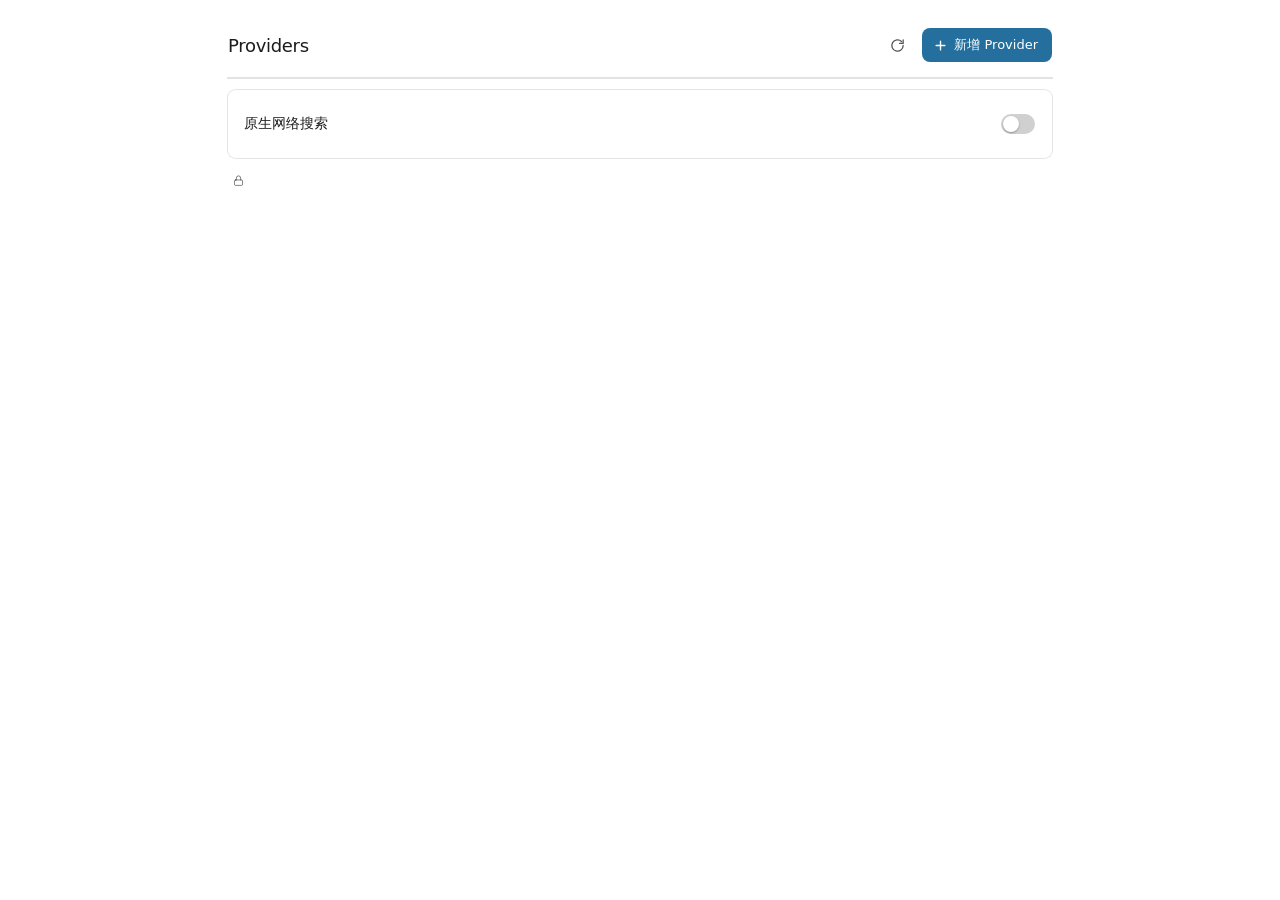
==== commit d7c112be: "feat: move native web search toggle to providers plugin view" ====
--- a/pages/providers/index.html
+++ b/pages/providers/index.html
@@ -30,6 +30,24 @@
 
       <!-- Each provider owns its independently expandable allowance panel. -->
       <div id="providers" class="provider-list" aria-label="Providers"></div>
+
+      <section id="search-setting" class="setting-card" aria-labelledby="web-search-title">
+        <div class="setting-copy">
+          <strong id="web-search-title" class="setting-title">原生网络搜索</strong>
+          <p id="web-search-hint" class="setting-hint"></p>
+        </div>
+        <button
+          id="web-search-toggle"
+          class="switch"
+          type="button"
+          role="switch"
+          aria-checked="false"
+          aria-labelledby="web-search-title"
+          aria-describedby="web-search-hint"
+        >
+          <span class="switch-track"></span>
+        </button>
+      </section>
 
       <p class="footnote">
         <svg viewBox="0 0 24 24" aria-hidden="true">
--- a/pages/providers/style.css
+++ b/pages/providers/style.css
@@ -34,7 +34,6 @@
   --radius: 8px;
   --hairline: 1px;
   --surface-ring: 0 0 0 1px var(--line);
-  --panel-shadow: var(--surface-ring);
   --dialog-shadow: 0 0 0 1px var(--line), 0 11px 15px -7px rgb(0 0 0 / 20%),
     0 24px 38px 3px rgb(0 0 0 / 14%), 0 9px 46px 8px rgb(0 0 0 / 12%);
   --snap: cubic-bezier(0.32, 0.72, 0, 1);
@@ -232,56 +231,6 @@
   font-variant-numeric: tabular-nums;
 }
 
-/* ---------- Badges ---------- */
-.badge {
-  display: inline-flex;
-  align-items: center;
-  gap: 6px;
-  height: 22px;
-  padding: 0 8px;
-  border-radius: 999px;
-  background: var(--ok-soft);
-  color: var(--ok-text);
-  font-size: 12px;
-  font-weight: var(--medium);
-  white-space: nowrap;
-  flex-shrink: 0;
-}
-.badge::before {
-  content: "";
-  width: 6px;
-  height: 6px;
-  border-radius: 50%;
-  background: currentColor;
-}
-.badge.neutral {
-  background: var(--muted-surface);
-  color: var(--secondary);
-}
-.badge.warning {
-  background: var(--warn-soft);
-  color: var(--warn-text);
-}
-.badge.danger {
-  background: var(--bad-soft);
-  color: var(--bad-text);
-}
-.badge:empty {
-  display: none;
-}
-
-.plan-tag {
-  font-size: 10.5px;
-  font-weight: var(--bold);
-  letter-spacing: 0.4px;
-  text-transform: uppercase;
-  padding: 0 6px;
-  line-height: 18px;
-  border-radius: 5px;
-  box-shadow: inset 0 0 0 1px var(--line-strong);
-  color: var(--secondary);
-}
-
 /* ---------- Quota ---------- */
 .quota-list {
   container-type: inline-size;
@@ -861,6 +810,7 @@
   line-height: 18px;
   white-space: nowrap;
 }
+.row-tag.default,
 .row-tag.auto {
   background: var(--primary-soft);
   color: var(--primary-strong);
@@ -871,6 +821,31 @@
 }
 .provider-row.disabled .provider-name {
   color: var(--secondary);
+}
+.setting-card {
+  display: flex;
+  align-items: center;
+  justify-content: space-between;
+  gap: 12px;
+  margin-top: 12px;
+  padding: 12px 0 12px 16px;
+  border-radius: var(--radius);
+  background: var(--surface);
+  box-shadow: var(--surface-ring);
+}
+.setting-copy {
+  display: grid;
+  gap: 2px;
+  min-width: 0;
+  flex: 1;
+}
+.setting-title {
+  font-size: 14px;
+  font-weight: var(--bold);
+}
+.setting-hint {
+  font-size: 12.5px;
+  color: var(--muted);
 }
 
 /* ---------- Switch and segmented choice ---------- */
@@ -1332,6 +1307,9 @@
     width: 46px;
     margin-right: 4px;
   }
+  .setting-card {
+    padding-left: 12px;
+  }
   .settings-heading {
     padding-left: 16px;
   }
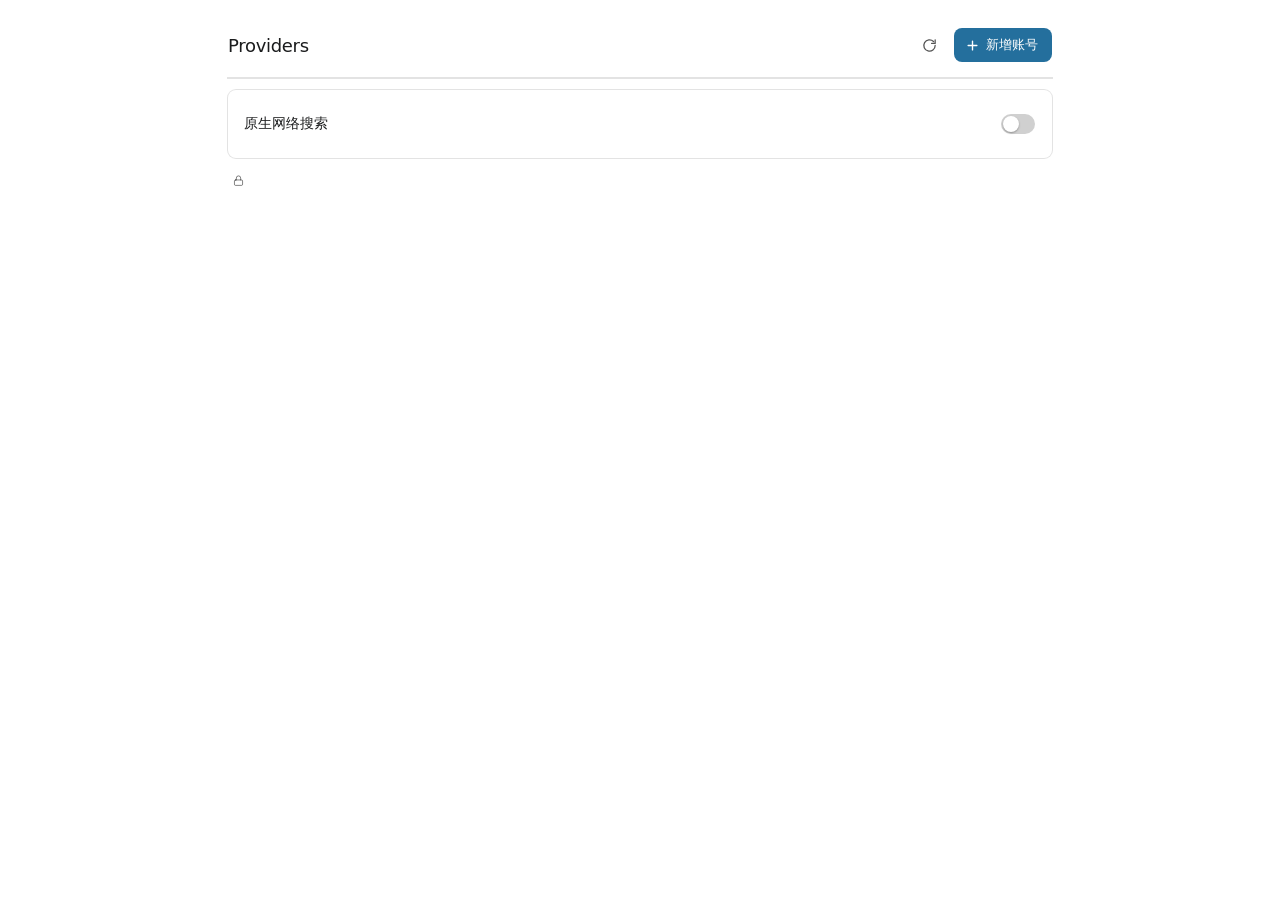
==== commit 4a6d1111: "fix: polish providers view copy and fix spacing typos" ====
--- a/pages/providers/index.html
+++ b/pages/providers/index.html
@@ -22,7 +22,7 @@
         </button>
         <button id="add-provider" class="button primary with-icon" type="button">
           <svg viewBox="0 0 24 24" aria-hidden="true"><path d="M12 5v14M5 12h14" /></svg>
-          <span id="add-provider-label">新增 Provider</span>
+          <span id="add-provider-label">新增账号</span>
         </button>
       </header>
       <p id="page-error" class="error" role="alert" hidden></p>
@@ -60,7 +60,7 @@
 
     <dialog id="login-dialog" aria-labelledby="instructions-title">
       <div class="dialog-heading">
-        <h2 id="instructions-title">新增 Provider</h2>
+        <h2 id="instructions-title">新增账号</h2>
         <button id="close-login" class="icon-button" type="button" aria-label="关闭">
           <svg viewBox="0 0 24 24" aria-hidden="true">
             <path d="M6.5 6.5l11 11M17.5 6.5l-11 11" />
@@ -71,7 +71,7 @@
         <p id="login-intro" class="dialog-intro"></p>
         <div id="login-name-field" class="field">
           <label for="login-name">
-            <span id="login-name-label">Provider 名称</span>
+            <span id="login-name-label">账号名称</span>
             <span id="login-name-optional" class="field-optional">可选</span>
           </label>
           <input id="login-name" class="text-input" type="text" maxlength="80" value="ChatGPT" placeholder="ChatGPT" autocomplete="off" />
@@ -120,7 +120,7 @@
         <span id="settings-icon" class="provider-icon" aria-hidden="true"></span>
         <div class="settings-heading-copy">
           <h2 id="settings-title">—</h2>
-          <p id="settings-kicker" class="settings-kicker">Provider 设置</p>
+          <p id="settings-kicker" class="settings-kicker">账号设置</p>
         </div>
         <button id="close-settings" class="icon-button" type="button" aria-label="关闭">
           <svg viewBox="0 0 24 24" aria-hidden="true">
@@ -137,7 +137,7 @@
         <div class="field">
           <span id="settings-routing-label" class="field-label">路由</span>
           <div class="segmented" role="group" aria-labelledby="settings-routing-label">
-            <button id="settings-routing-fixed" type="button" aria-pressed="true">固定 Provider</button>
+            <button id="settings-routing-fixed" type="button" aria-pressed="true">固定账号</button>
             <button id="settings-routing-auto" type="button" aria-pressed="false">自动回退</button>
           </div>
           <p id="settings-routing-help" class="field-hint"></p>
@@ -164,7 +164,7 @@
           </div>
           <div id="settings-danger" class="danger-zone">
             <div class="danger-copy">
-              <strong id="settings-remove-title">移除 Provider</strong>
+              <strong id="settings-remove-title">移除账号</strong>
               <span id="settings-remove-hint"></span>
             </div>
             <div class="danger-actions">
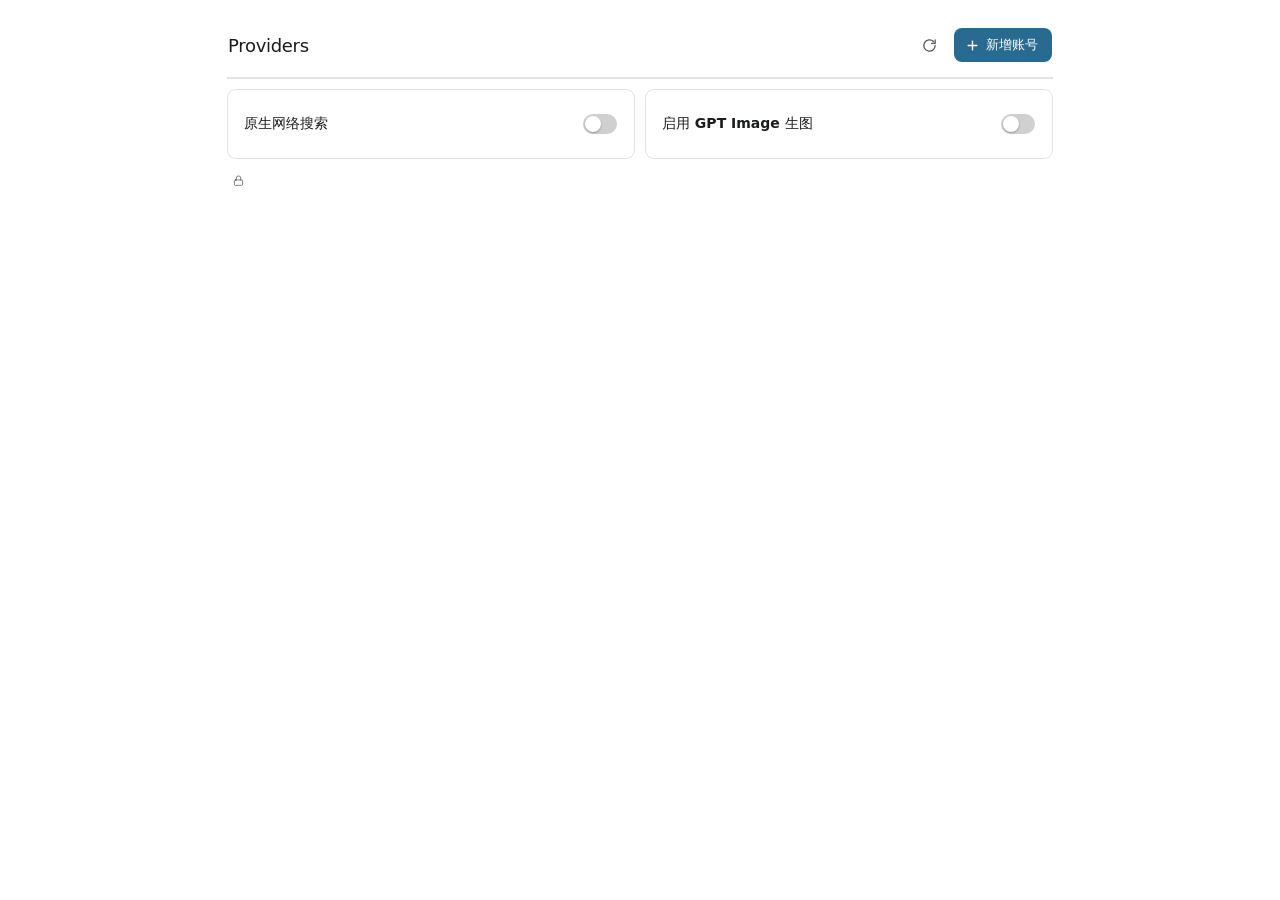
==== commit 6ce04cf2: "feat: add the shared GPT Image setting to Providers" ====
--- a/pages/providers/index.html
+++ b/pages/providers/index.html
@@ -31,23 +31,42 @@
       <!-- Each provider owns its independently expandable allowance panel. -->
       <div id="providers" class="provider-list" aria-label="Providers"></div>
 
-      <section id="search-setting" class="setting-card" aria-labelledby="web-search-title">
-        <div class="setting-copy">
-          <strong id="web-search-title" class="setting-title">原生网络搜索</strong>
-          <p id="web-search-hint" class="setting-hint"></p>
-        </div>
-        <button
-          id="web-search-toggle"
-          class="switch"
-          type="button"
-          role="switch"
-          aria-checked="false"
-          aria-labelledby="web-search-title"
-          aria-describedby="web-search-hint"
-        >
-          <span class="switch-track"></span>
-        </button>
-      </section>
+      <div class="feature-settings">
+        <section id="search-setting" class="setting-card" aria-labelledby="web-search-title">
+          <div class="setting-copy">
+            <strong id="web-search-title" class="setting-title">原生网络搜索</strong>
+            <p id="web-search-hint" class="setting-hint"></p>
+          </div>
+          <button
+            id="web-search-toggle"
+            class="switch"
+            type="button"
+            role="switch"
+            aria-checked="false"
+            aria-labelledby="web-search-title"
+            aria-describedby="web-search-hint"
+          >
+            <span class="switch-track"></span>
+          </button>
+        </section>
+        <section id="image-setting" class="setting-card" aria-labelledby="image-title">
+          <div class="setting-copy">
+            <strong id="image-title" class="setting-title">启用 GPT Image 生图</strong>
+            <p id="image-hint" class="setting-hint"></p>
+          </div>
+          <button
+            id="image-toggle"
+            class="switch"
+            type="button"
+            role="switch"
+            aria-checked="false"
+            aria-labelledby="image-title"
+            aria-describedby="image-hint"
+          >
+            <span class="switch-track"></span>
+          </button>
+        </section>
+      </div>
 
       <p class="footnote">
         <svg viewBox="0 0 24 24" aria-hidden="true">
--- a/pages/providers/style.css
+++ b/pages/providers/style.css
@@ -1,31 +1,33 @@
 /* Color roles mirror the AstrBot dashboard theme (dashboard/src/theme
-   LightTheme.ts / DarkTheme.ts): white / #1a1a1a backgrounds, outlined flat
-   cards with an 8px radius, the primary blue for actions and progress, and
-   Vuetify-style "tonal" fills (the role color at ~12%). Status text uses a
-   darkened tone of AstrBot's success/warning/error so it stays readable on
-   light surfaces; fills and dots use the original colors. */
+   LightTheme.ts / DarkTheme.ts) and follow host-injected --astrbot-color-*
+   tokens when present, falling back to the standalone palette on older AstrBot
+   versions: white / #1a1a1a backgrounds, outlined flat cards with an 8px
+   radius, the primary blue for actions and progress, and Vuetify-style "tonal"
+   fills (the role color at ~12%). Status text uses a darkened tone of
+   AstrBot's success/warning/error so it stays readable on light surfaces; fills
+   and dots use the original colors. */
 :root {
-  --bg: #ffffff;
-  --surface: #ffffff;
+  --bg: var(--astrbot-color-background, #ffffff);
+  --surface: var(--astrbot-color-surface, #ffffff);
   --surface-low: #fafafa;
-  --muted-surface: #ecf2fa;
+  --muted-surface: color-mix(in srgb, var(--primary) 8%, var(--bg));
   --hover-fill: rgb(0 0 0 / 4%);
-  --text: #1b1c1d;
-  --secondary: rgb(0 0 0 / 67%);
+  --text: var(--astrbot-color-text, #1b1c1d);
+  --secondary: var(--astrbot-color-text-secondary, rgb(0 0 0 / 67%));
   --muted: rgb(0 0 0 / 50%);
-  --line: rgb(208 208 208 / 60%);
-  --line-strong: #d0d0d0;
-  --primary: #3c96ca;
-  --primary-strong: #216b97;
-  --primary-fill: #246f9d;
+  --line-strong: var(--astrbot-color-border, #d0d0d0);
+  --line: color-mix(in srgb, var(--line-strong) 60%, transparent);
+  --primary: var(--astrbot-color-primary, #3c96ca);
+  --primary-strong: color-mix(in oklab, var(--primary) 72%, #000);
+  --primary-fill: color-mix(in oklab, var(--primary) 78%, #000);
   --primary-soft: color-mix(in srgb, var(--primary) 12%, transparent);
-  --on-primary: #ffffff;
+  --on-primary: var(--astrbot-color-on-primary, #ffffff);
   --track: color-mix(in srgb, var(--primary) 16%, transparent);
   --ok: #00c853;
   --ok-text: color-mix(in oklab, var(--ok) 64%, #000);
   --warn: #ffc107;
   --warn-text: color-mix(in oklab, var(--warn) 56%, #000);
-  --bad: #f44336;
+  --bad: var(--astrbot-color-error, #f44336);
   --bad-text: color-mix(in oklab, var(--bad) 86%, #000);
   --ok-soft: color-mix(in srgb, var(--ok) 12%, transparent);
   --warn-soft: color-mix(in srgb, var(--warn) 16%, transparent);
@@ -52,26 +54,27 @@
   background: var(--bg);
 }
 :root[data-theme="dark"] {
-  --bg: #1a1a1a;
-  --surface: #242424;
+  --bg: var(--astrbot-color-background, #1a1a1a);
+  --surface: var(--astrbot-color-surface, #242424);
   --surface-low: #1f1f1f;
   --muted-surface: #2a2a2a;
   --hover-fill: rgb(255 255 255 / 6%);
-  --text: #e8eaed;
-  --secondary: rgb(255 255 255 / 80%);
+  --text: var(--astrbot-color-text, #e8eaed);
+  --secondary: var(--astrbot-color-text-secondary, rgb(255 255 255 / 80%));
   --muted: rgb(255 255 255 / 52%);
-  --line: #3a3a3a;
-  --line-strong: #4a4a4a;
-  --primary: #5ba4d4;
-  --primary-strong: #84c9ea;
+  --line: var(--astrbot-color-border, #3a3a3a);
+  --line-strong: color-mix(in srgb, var(--line) 82%, #fff);
+  --primary: var(--astrbot-color-primary, #5ba4d4);
+  --primary-strong: color-mix(in oklab, var(--primary) 72%, #fff);
+  --primary-fill: color-mix(in oklab, var(--primary) 78%, #000);
   --primary-soft: color-mix(in srgb, var(--primary) 16%, transparent);
-  --on-primary: #ffffff;
+  --on-primary: var(--astrbot-color-on-primary, #ffffff);
   --track: color-mix(in srgb, var(--primary) 20%, transparent);
   --ok: #52c41a;
   --ok-text: var(--ok);
   --warn: #faad14;
   --warn-text: var(--warn);
-  --bad: #ff4d4f;
+  --bad: var(--astrbot-color-error, #ff4d4f);
   --bad-text: var(--bad);
   --ok-soft: color-mix(in srgb, var(--ok) 14%, transparent);
   --warn-soft: color-mix(in srgb, var(--warn) 14%, transparent);
@@ -822,12 +825,17 @@
 .provider-row.disabled .provider-name {
   color: var(--secondary);
 }
+.feature-settings {
+  display: grid;
+  grid-template-columns: repeat(auto-fit, minmax(min(100%, 280px), 1fr));
+  gap: 12px;
+  margin-top: 12px;
+}
 .setting-card {
   display: flex;
   align-items: center;
   justify-content: space-between;
   gap: 12px;
-  margin-top: 12px;
   padding: 12px 0 12px 16px;
   border-radius: var(--radius);
   background: var(--surface);
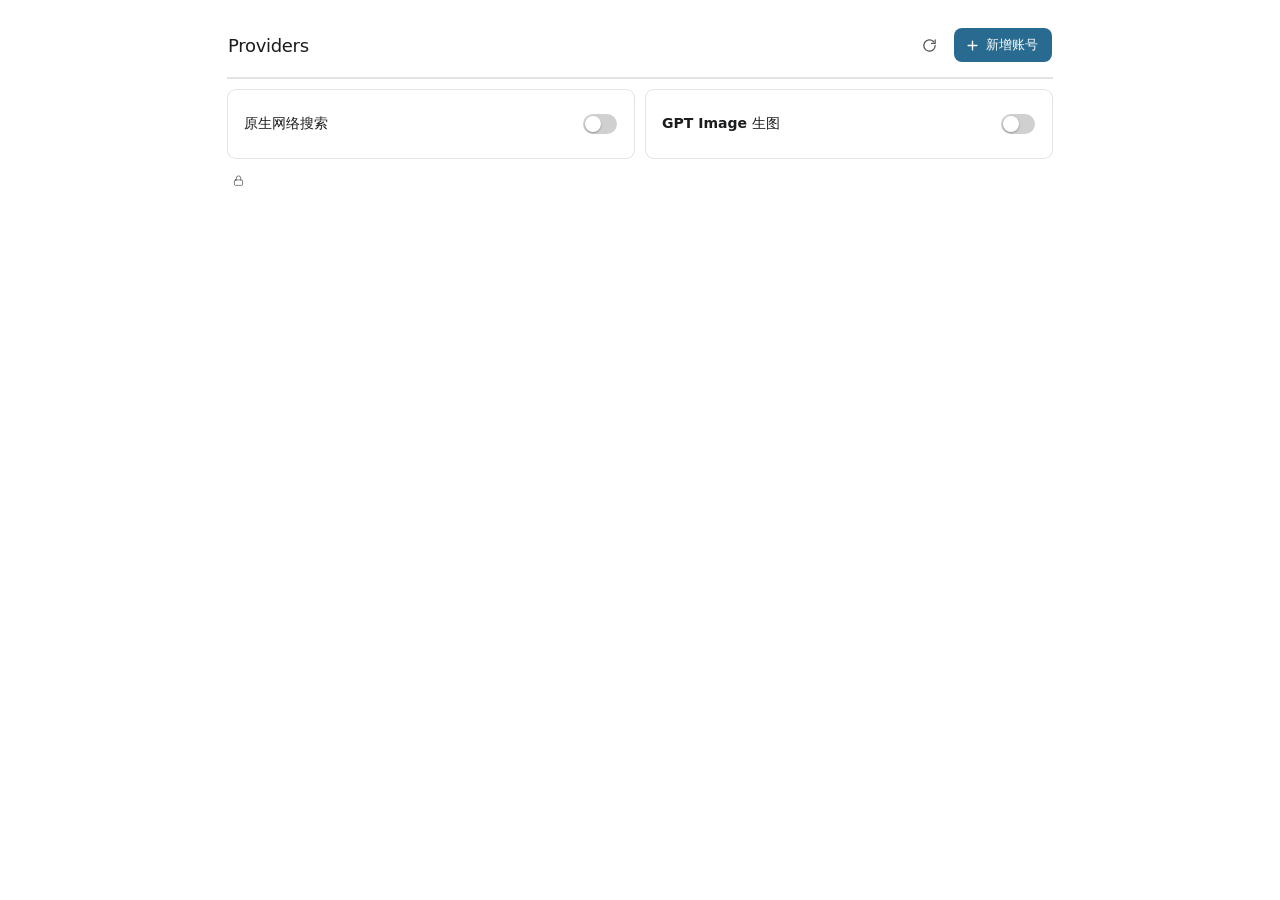
==== commit 40916479: "chore: tighten UI copy and localized prompt messages" ====
--- a/pages/providers/index.html
+++ b/pages/providers/index.html
@@ -51,7 +51,7 @@
         </section>
         <section id="image-setting" class="setting-card" aria-labelledby="image-title">
           <div class="setting-copy">
-            <strong id="image-title" class="setting-title">启用 GPT Image 生图</strong>
+            <strong id="image-title" class="setting-title">GPT Image 生图</strong>
             <p id="image-hint" class="setting-hint"></p>
           </div>
           <button
